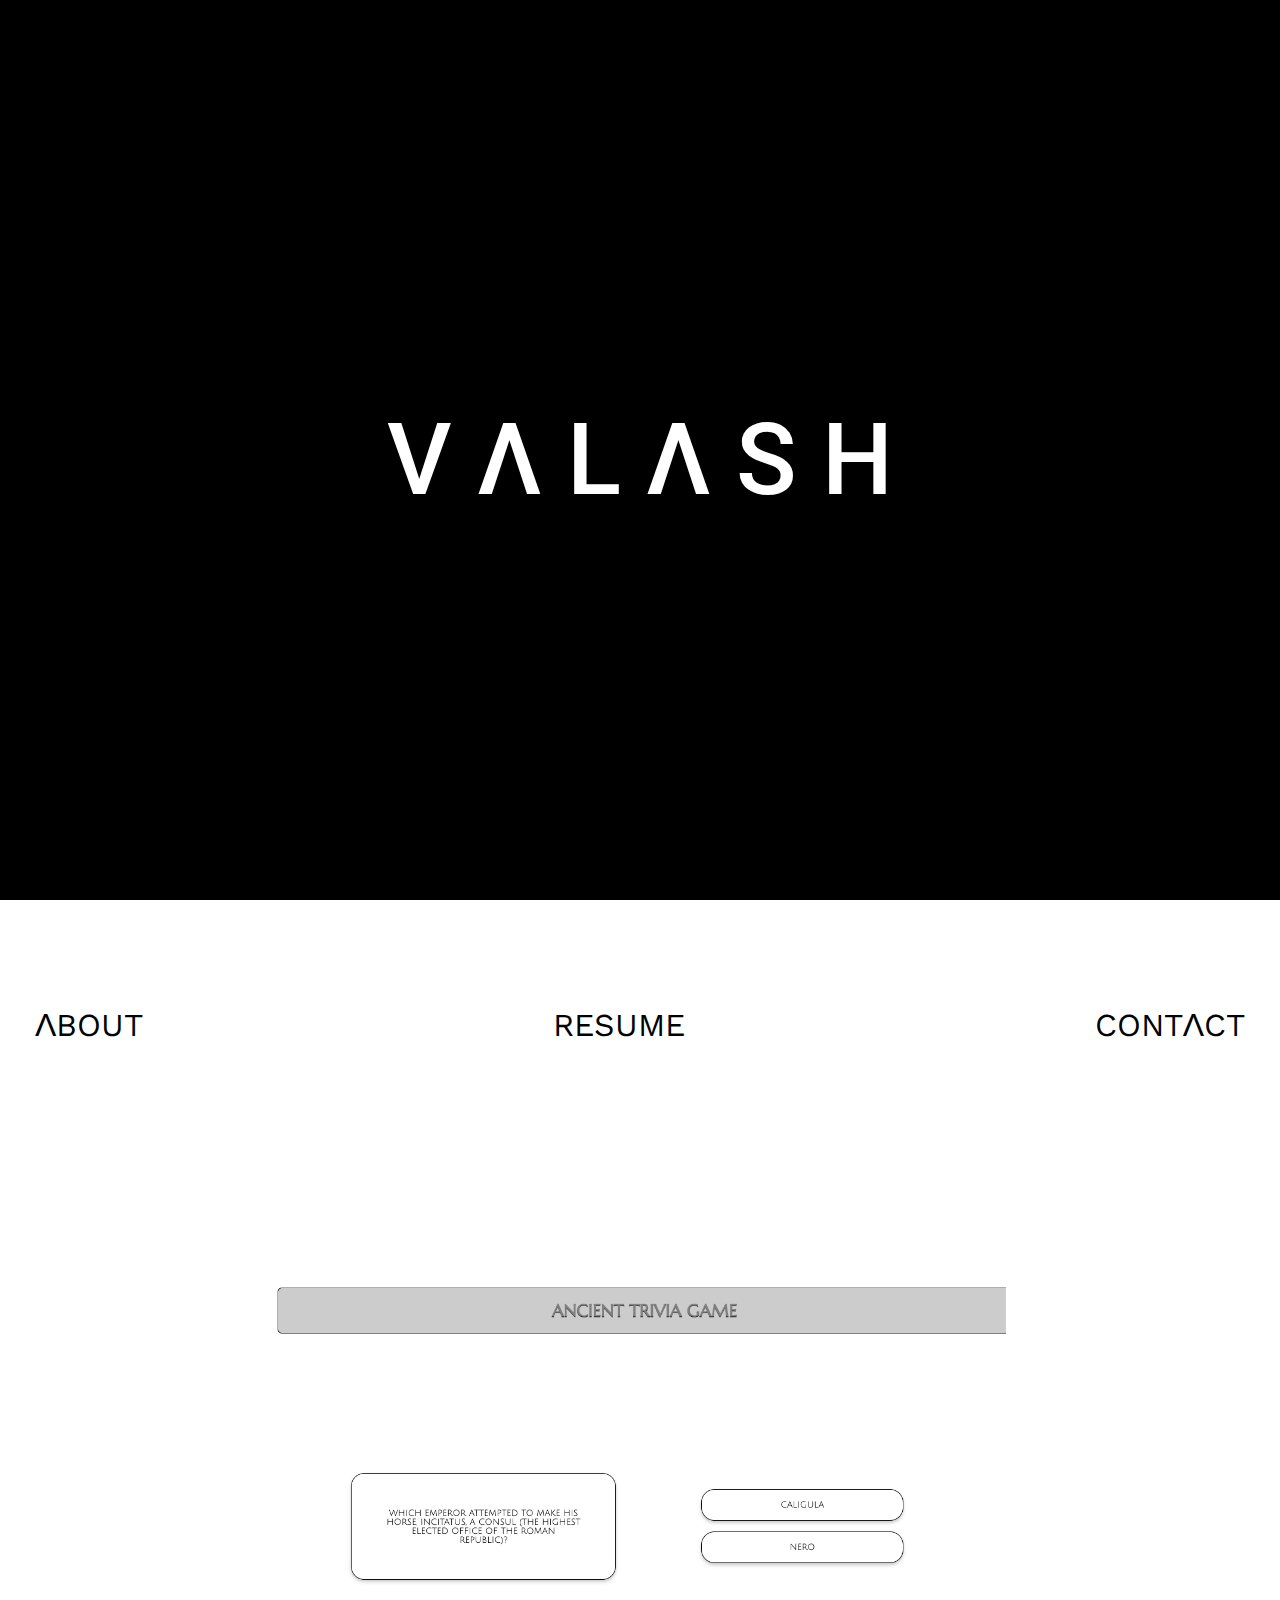
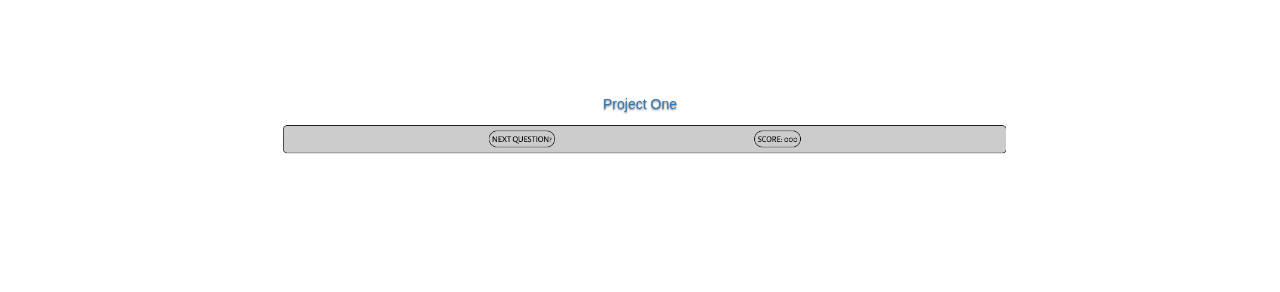
==== index.html @ 18e1bf8e "updated" ====
<!DOCTYPE html>
<html lang="en">
	<head>
		<meta charset="UTF-8" />
		<meta
			name="viewport"
			content="width=device-width, initial-scale=1.0"
		/>
		<meta
			http-equiv="X-UA-Compatible"
			content="ie=edge"
		/>
		<link rel="stylesheet" href="css/main.css" />
		<!-- Latest compiled and minified CSS -->
		<link
			rel="stylesheet"
			href="https://maxcdn.bootstrapcdn.com/bootstrap/3.4.0/css/bootstrap.min.css"
		/>

		<!-- jQuery library -->
		<script src="https://ajax.googleapis.com/ajax/libs/jquery/3.3.1/jquery.min.js"></script>

		<!-- Latest compiled JavaScript -->
		<script src="https://maxcdn.bootstrapcdn.com/bootstrap/3.4.0/js/bootstrap.min.js"></script>
		<link
			media="all"
			rel="stylesheet"
			href="https://maxcdn.bootstrapcdn.com/font-awesome/4.7.0/css/font-awesome.min.css"
		/>
		<title>VA</title>
	</head>
	<body>
		<header>
			<h1>V Λ L Λ S H</h1>
		</header>


		<div class="navvy">
			<nav>
				<ul>
					<li><a href="about.html">ΛBOUT</a></li>
					<li><a href="resume.html">RESUME</a></li>
					<li><a href="contact.html">CONTΛCT</a></li>
				</ul>
			</nav>
		</div>


		<div class="container">
			<div
				id="myCarousel"
				class="carousel slide"
				data-ride="carousel"
			>
				<!-- Wrapper for slides -->
				<div class="carousel-inner" role="listbox">
					<div class="item active">
						<img
							src="/imgs/project-one.png"
							alt="Game"
						>
						<div class="carousel-caption d-none d-md-block">
						<a href="https://valash.github.io/project-one-fix/">Project One</a>
						</div>
					</div>

					<div class="item">
						<img
							src="/imgs/project-two2.png"
							alt="Manage"
						
						/>
						<div class="carousel-caption d-none d-md-block">
							<a href="https://manage-express-0001.herokuapp.com/signup">Project Two</a>
						</div>
					</div>

					<div class="item">
						<img
							src="/imgs/project-three-img.png"
							alt="Breaddit"
							
						/>
						<div class="carousel-caption d-none d-md-block">
							<a href="http://breaddit.surge.sh/"> Project Three</a>
						</div>
					</div>

					<div class="item">
						<img
							src="/imgs/pink-lab.png"
							alt="Lab"
						/>
						<div class="carousel-caption d-none d-md-block">
							<a href="#">Teach Yourself Lab</a>
						
						</div>
				</div>
		</div>
	</body>
</html>
---- css/main.css ----
@import url("https://fonts.googleapis.com/css?family=Roboto:100");
@import url("https://fonts.googleapis.com/css?family=Work+Sans:100");
@import url("https://fonts.googleapis.com/css?family=Roboto:900");
body,
html {
  height: 100vh;
  color: black;
  margin: 0;
}

header {
  background-color: black;
  color: white;
  height: 100vh;
}

header h1 {
  font-family: 'Roboto', sans-serif;
  margin: 0;
  top: 45%;
  -webkit-box-pack: center;
      -ms-flex-pack: center;
          justify-content: center;
  display: -webkit-box;
  display: -ms-flexbox;
  display: flex;
  position: relative;
  font-size: 100px;
}

header h1:hover {
  color: rgba(137, 165, 159, 0.342);
}

body .navvy {
  position: relative;
  top: 0;
  width: 100%;
  line-height: 200px;
}

body .navvy ul {
  text-align: center;
  list-style-type: none;
  list-style-type: none;
  margin: 0;
  padding: 25px;
  display: -webkit-box;
  display: -ms-flexbox;
  display: flex;
  -webkit-box-pack: justify;
      -ms-flex-pack: justify;
          justify-content: space-between;
}

body .navvy ul li {
  display: inline;
  font-family: 'Work Sans', sans-serif;
  font-size: 14px;
}

body .navvy ul li a {
  color: black;
  text-decoration: none;
  padding: 10px;
  font-size: xx-large;
}

body .navvy ul li a:hover {
  color: rgba(137, 165, 159, 0.342);
}

body .container {
  padding: 10%;
}

body .container .carousel-inner .item img {
  margin: auto;
  display: block;
  max-width: auto;
  height: 480px;
}
/*# sourceMappingURL=main.css.map */
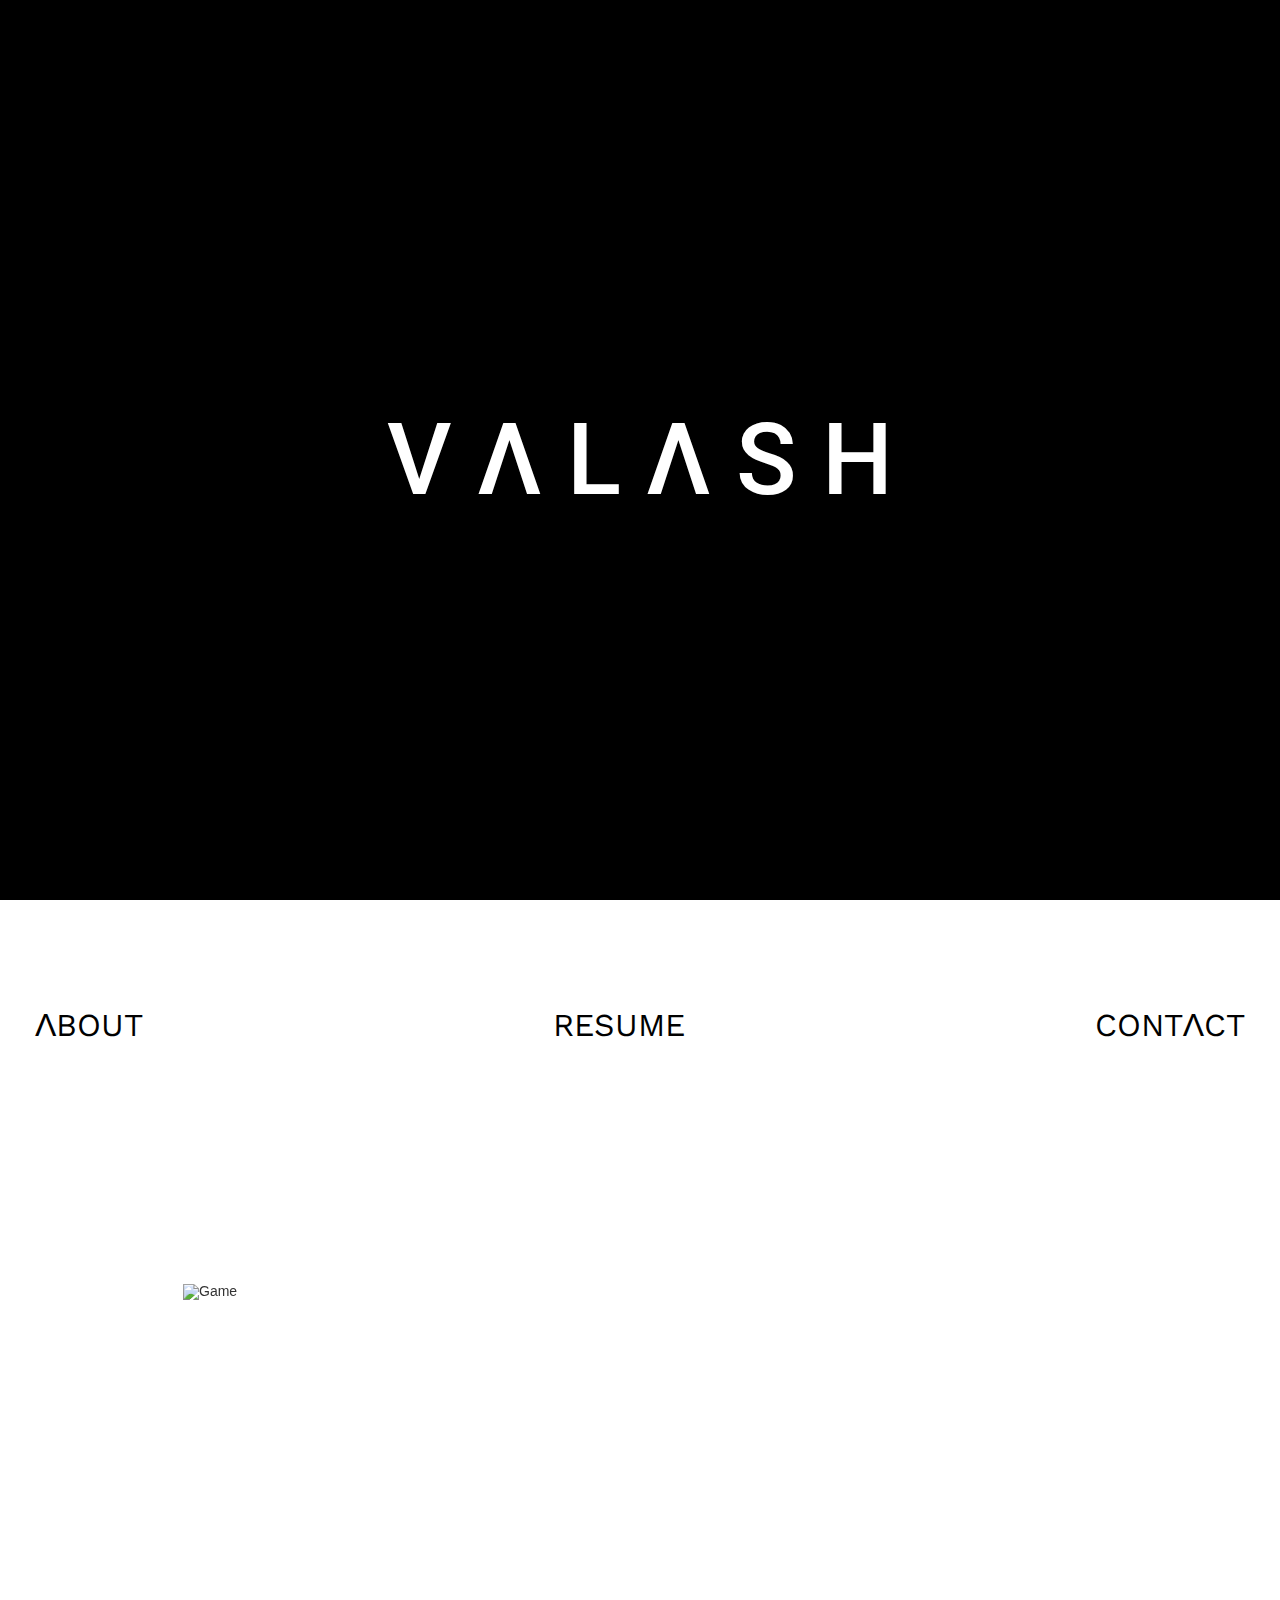
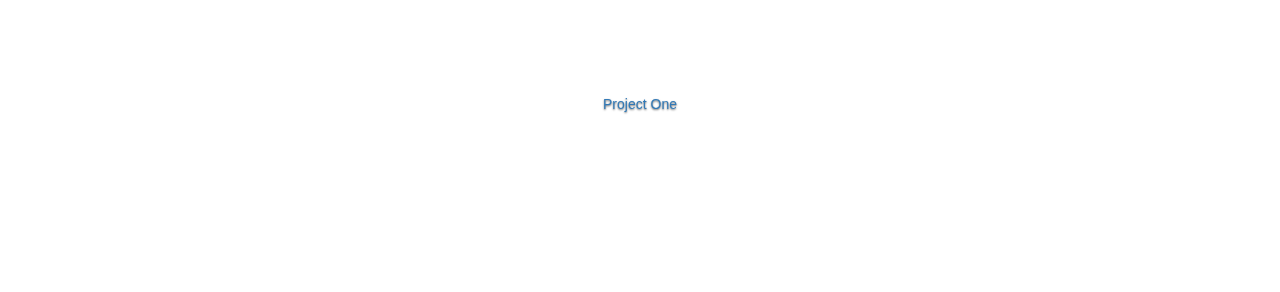
==== commit f1908fc4: "index" ====
--- a/index.html
+++ b/index.html
@@ -52,11 +52,10 @@
 				class="carousel slide"
 				data-ride="carousel"
 			>
-				<!-- Wrapper for slides -->
 				<div class="carousel-inner" role="listbox">
 					<div class="item active">
 						<img
-							src="/imgs/project-one.png"
+							src="/imgs/project-one.PNG"
 							alt="Game"
 						>
 						<div class="carousel-caption d-none d-md-block">
@@ -66,7 +65,7 @@
 
 					<div class="item">
 						<img
-							src="/imgs/project-two2.png"
+							src="/imgs/project-two2.PNG"
 							alt="Manage"
 						
 						/>
@@ -77,7 +76,7 @@
 
 					<div class="item">
 						<img
-							src="/imgs/project-three-img.png"
+							src="/imgs/project-three-img.PNG"
 							alt="Breaddit"
 							
 						/>
@@ -88,12 +87,11 @@
 
 					<div class="item">
 						<img
-							src="/imgs/pink-lab.png"
+							src="/imgs/pink-lab.PNG"
 							alt="Lab"
 						/>
 						<div class="carousel-caption d-none d-md-block">
 							<a href="#">Teach Yourself Lab</a>
-						
 						</div>
 				</div>
 		</div>
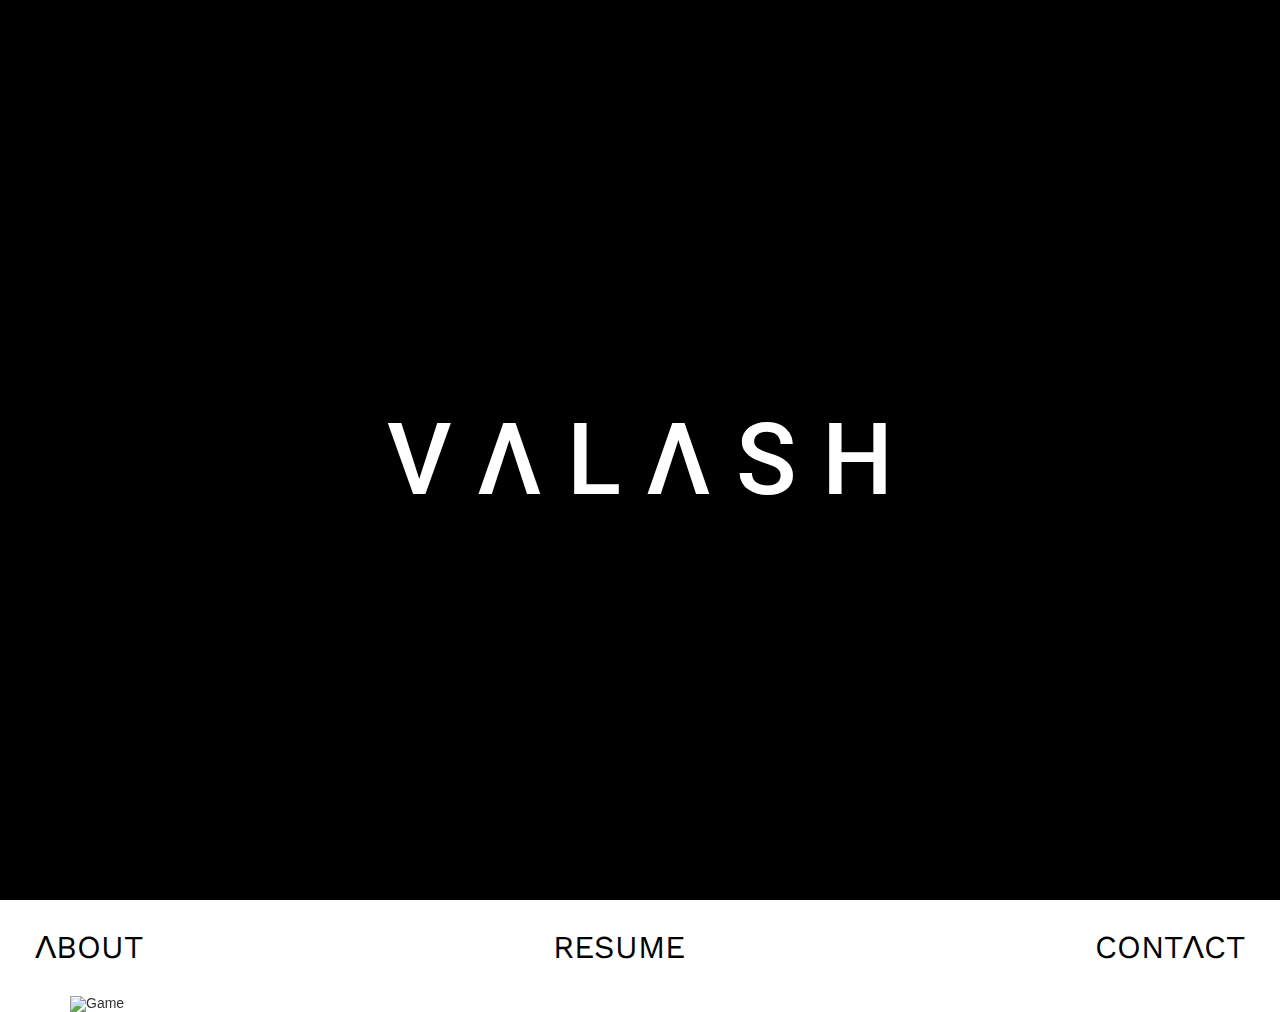
==== commit df16ed94: "fixed some vh" ====
--- a/index.html
+++ b/index.html
@@ -27,14 +27,14 @@
 			rel="stylesheet"
 			href="https://maxcdn.bootstrapcdn.com/font-awesome/4.7.0/css/font-awesome.min.css"
 		/>
-		<title>VA</title>
+		<title>VΛ</title>
 	</head>
 	<body>
 		<header>
 			<h1>V Λ L Λ S H</h1>
 		</header>
 
-
+	<div class="second-body">
 		<div class="navvy">
 			<nav>
 				<ul>
@@ -93,7 +93,9 @@
 						<div class="carousel-caption d-none d-md-block">
 							<a href="#">Teach Yourself Lab</a>
 						</div>
+					</div>
 				</div>
+			</div>
 		</div>
 	</body>
 </html>
--- a/css/main.css
+++ b/css/main.css
@@ -36,7 +36,6 @@
   position: relative;
   top: 0;
   width: 100%;
-  line-height: 200px;
 }
 
 body .navvy ul {
@@ -70,11 +69,15 @@
   color: rgba(137, 165, 159, 0.342);
 }
 
-body .container {
+body .navvy ul .second-body {
+  height: 100vh;
+}
+
+body .navvy ul .second-body .container {
   padding: 10%;
 }
 
-body .container .carousel-inner .item img {
+body .navvy ul .second-body .container .carousel-inner .item img {
   margin: auto;
   display: block;
   max-width: auto;
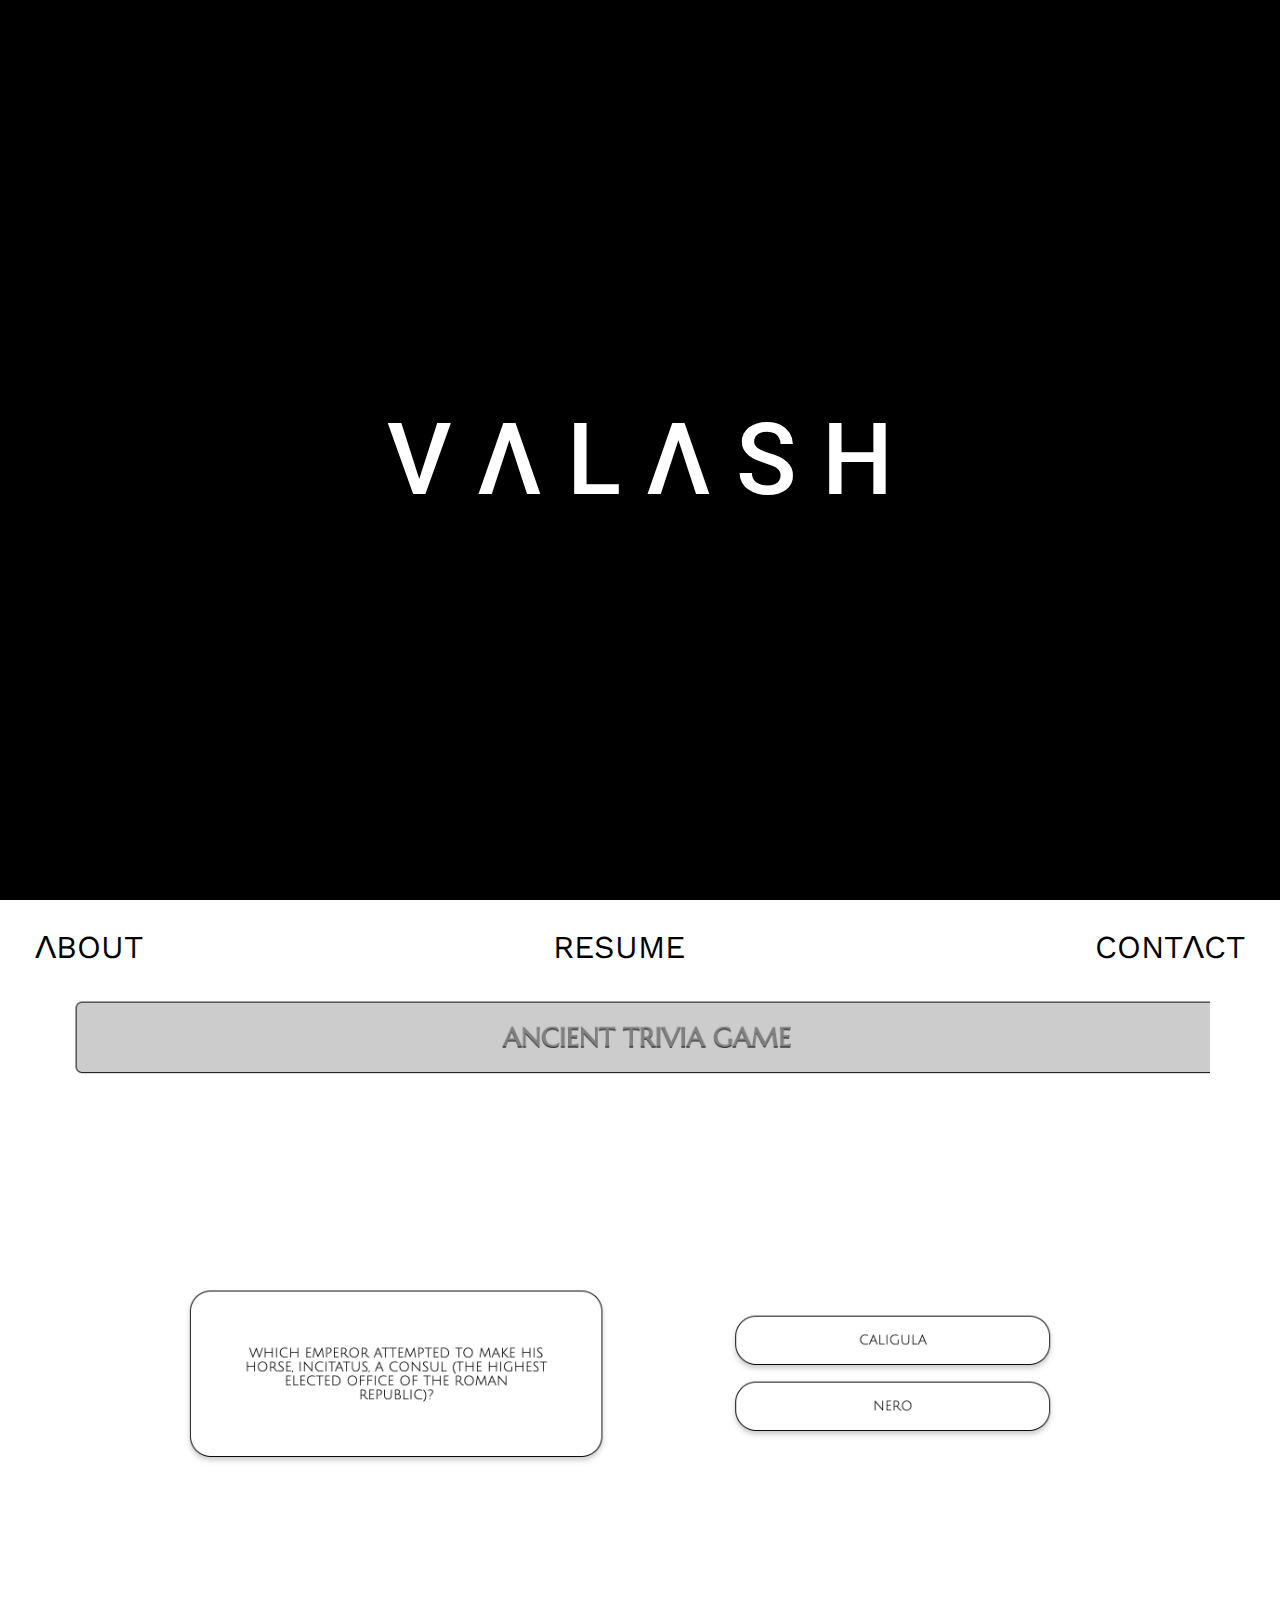
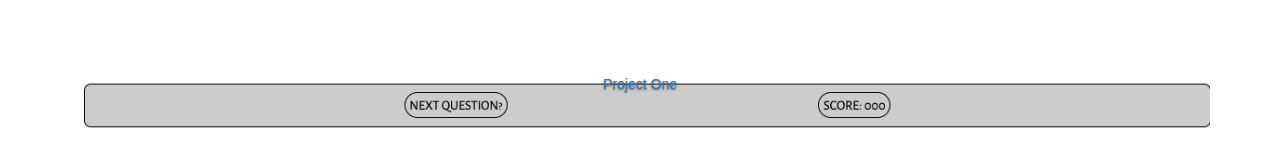
==== commit 04cea4c3: "trying to get the images to show up on github pages" ====
--- a/index.html
+++ b/index.html
@@ -55,7 +55,7 @@
 				<div class="carousel-inner" role="listbox">
 					<div class="item active">
 						<img
-							src="/imgs/project-one.PNG"
+							src="imgs/project-one.png"
 							alt="Game"
 						>
 						<div class="carousel-caption d-none d-md-block">
@@ -65,7 +65,7 @@
 
 					<div class="item">
 						<img
-							src="/imgs/project-two2.PNG"
+							src="imgs/project-two2.PNG"
 							alt="Manage"
 						
 						/>
@@ -76,7 +76,7 @@
 
 					<div class="item">
 						<img
-							src="/imgs/project-three-img.PNG"
+							src="imgs/project-three-img.PNG"
 							alt="Breaddit"
 							
 						/>
@@ -87,7 +87,7 @@
 
 					<div class="item">
 						<img
-							src="/imgs/pink-lab.PNG"
+							src="imgs/pink-lab.PNG"
 							alt="Lab"
 						/>
 						<div class="carousel-caption d-none d-md-block">
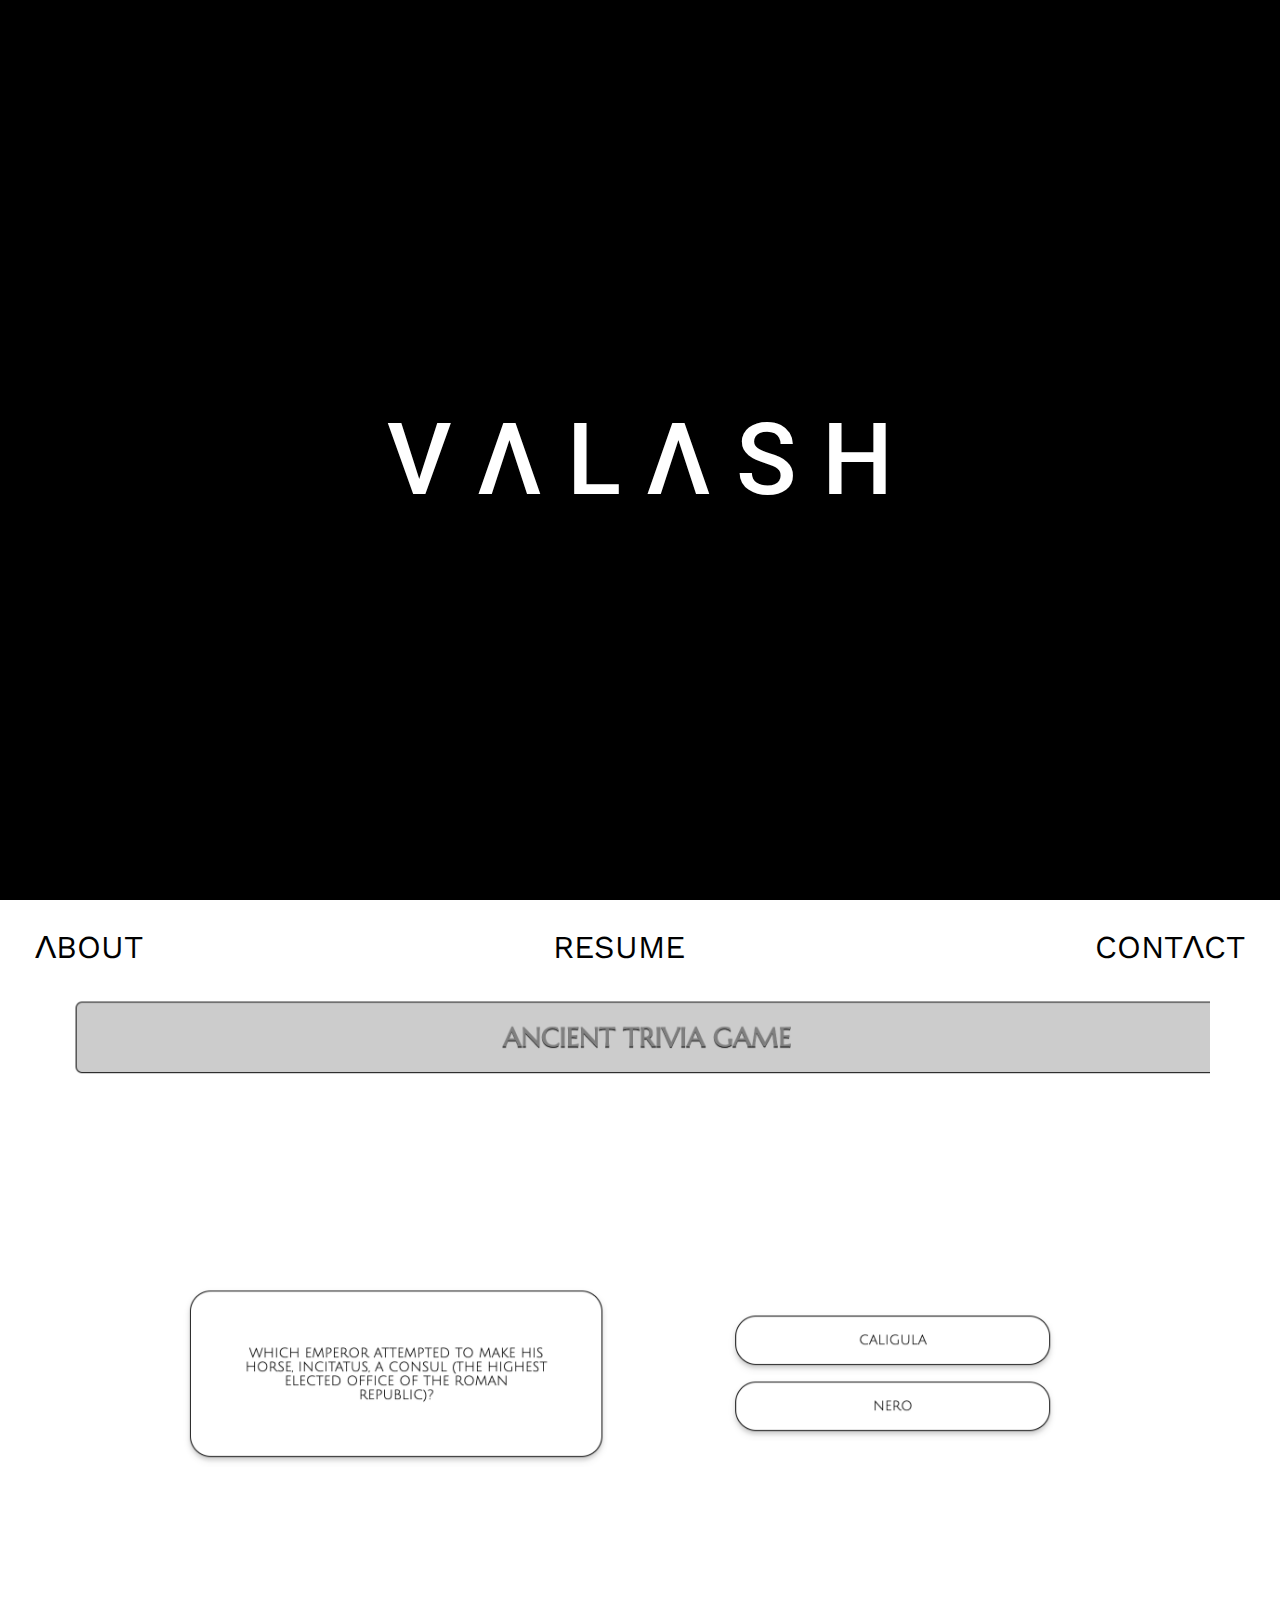
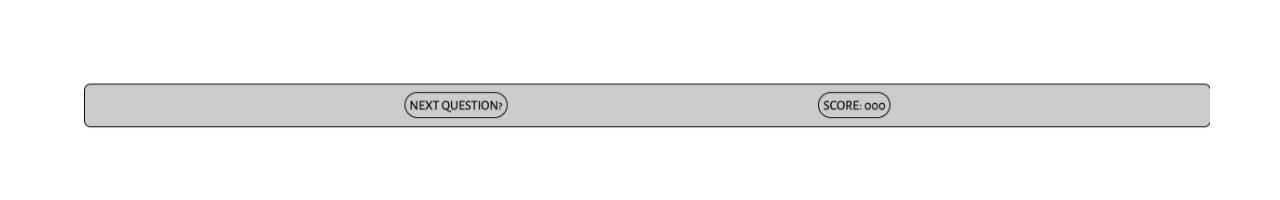
==== commit bfe93111: "updated" ====
--- a/index.html
+++ b/index.html
@@ -59,39 +59,39 @@
 							alt="Game"
 						>
 						<div class="carousel-caption d-none d-md-block">
-						<a href="https://valash.github.io/project-one-fix/">Project One</a>
+						<a href="https://valash.github.io/project-one-fix/"></a>
 						</div>
 					</div>
 
 					<div class="item">
 						<img
-							src="imgs/project-two2.PNG"
+							src="imgs/project-two2.png"
 							alt="Manage"
 						
 						/>
 						<div class="carousel-caption d-none d-md-block">
-							<a href="https://manage-express-0001.herokuapp.com/signup">Project Two</a>
+							<a href="https://manage-express-0001.herokuapp.com/signup"></a>
 						</div>
 					</div>
 
 					<div class="item">
 						<img
-							src="imgs/project-three-img.PNG"
+							src="imgs/project-three-img.png"
 							alt="Breaddit"
 							
 						/>
 						<div class="carousel-caption d-none d-md-block">
-							<a href="http://breaddit.surge.sh/"> Project Three</a>
+							<a href="http://breaddit.surge.sh/"> </a>
 						</div>
 					</div>
 
 					<div class="item">
 						<img
-							src="imgs/pink-lab.PNG"
+							src="imgs/pink-lab.png"
 							alt="Lab"
 						/>
 						<div class="carousel-caption d-none d-md-block">
-							<a href="#">Teach Yourself Lab</a>
+							<a href="#"></a>
 						</div>
 					</div>
 				</div>
--- a/css/main.css
+++ b/css/main.css
@@ -69,18 +69,18 @@
   color: rgba(137, 165, 159, 0.342);
 }
 
-body .navvy ul .second-body {
-  height: 100vh;
+body .navvy ul .container {
+  padding: 20%;
 }
 
-body .navvy ul .second-body .container {
-  padding: 10%;
-}
-
-body .navvy ul .second-body .container .carousel-inner .item img {
+body .navvy ul .container .carousel-inner .item img {
   margin: auto;
   display: block;
   max-width: auto;
   height: 480px;
 }
+
+.second-body {
+  height: 100vh;
+}
 /*# sourceMappingURL=main.css.map */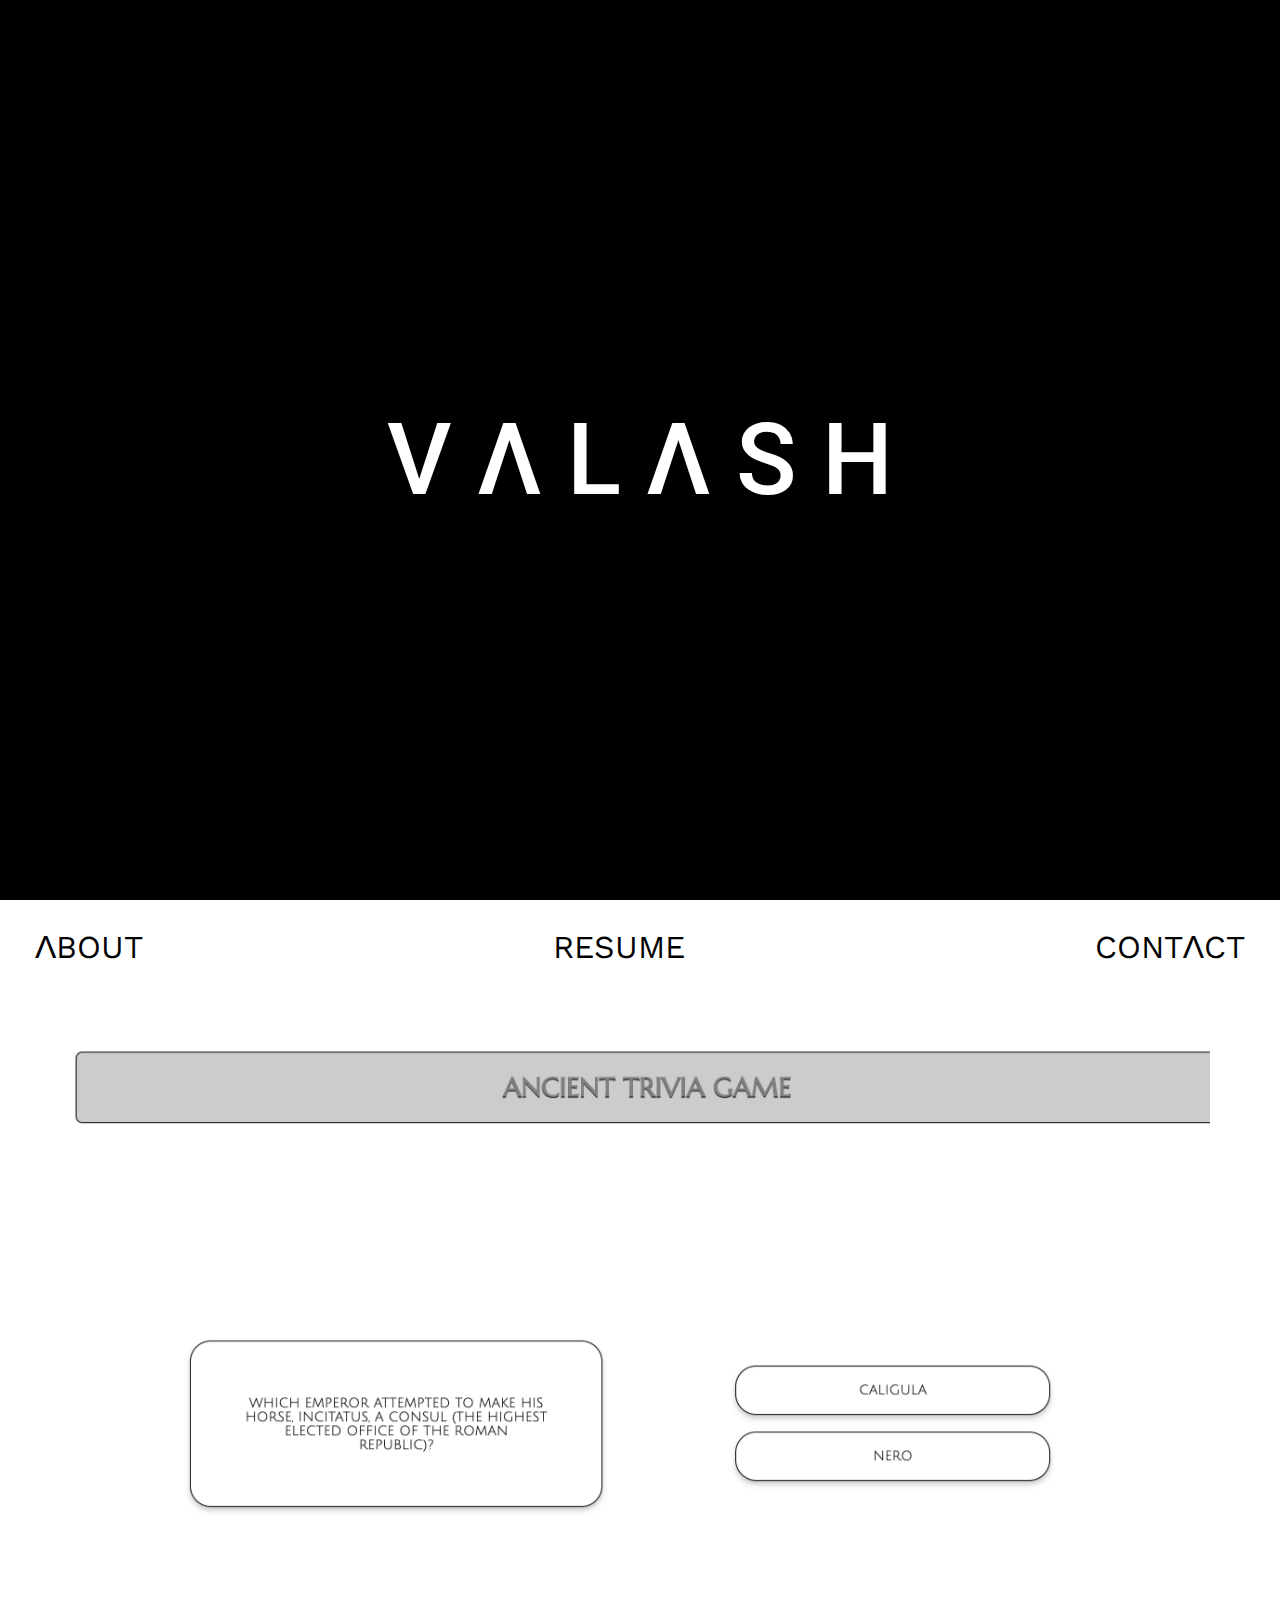
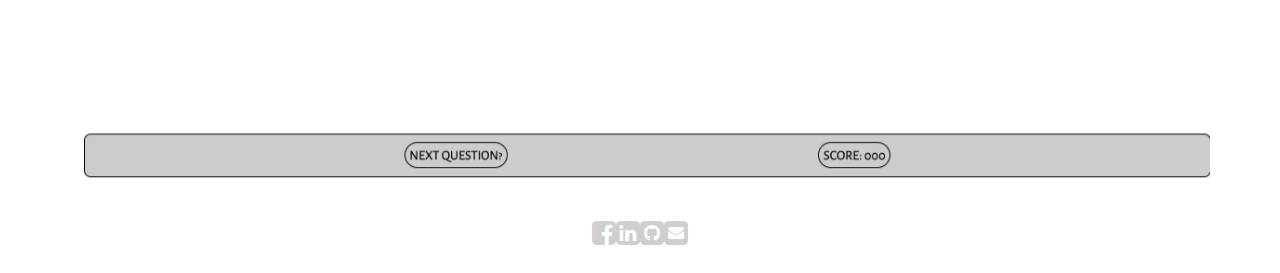
==== commit 72cc04a6: "added footers" ====
--- a/index.html
+++ b/index.html
@@ -52,7 +52,7 @@
 				class="carousel slide"
 				data-ride="carousel"
 			>
-				<div class="carousel-inner" role="listbox">
+				<div class="carousel-inner" role="listBox">
 					<div class="item active">
 						<img
 							src="imgs/project-one.png"
@@ -97,5 +97,16 @@
 				</div>
 			</div>
 		</div>
+		<footer>
+			<div class="footBar">
+				<ul>
+					<li><a href="https://www.facebook.com/virginia.lash1"><i id="social-fb" class="fa fa-facebook-square fa-2x social"></i></a></li>
+					<li><a href="https://www.linkedin.com/in/virginia-lash-9629a7a8/"><i id="social-tw"
+							class="fa fa-linkedin-square fa-2x social"></i></a></li>
+					<li><a href="https://github.com/valash"><i id="social-gp" class="fa fa-github-square fa-2x social"></i></a></li>
+					<li><a href="mailto:virginialash1@gmail.com"><i id="social-em" class="fa fa-envelope-square fa-2x social"></i></a></li>
+				</ul>
+			</div>
+		</footer>
 	</body>
 </html>
--- a/css/main.css
+++ b/css/main.css
@@ -36,6 +36,7 @@
   position: relative;
   top: 0;
   width: 100%;
+  margin-bottom: 50px;
 }
 
 body .navvy ul {
@@ -83,4 +84,42 @@
 .second-body {
   height: 100vh;
 }
+
+footer {
+  position: relative;
+  bottom: 0;
+  width: 100%;
+}
+
+footer ul {
+  -webkit-box-pack: center;
+      -ms-flex-pack: center;
+          justify-content: center;
+  text-align: center;
+  list-style-type: none;
+  padding: 25px;
+  display: -webkit-box;
+  display: -ms-flexbox;
+  display: flex;
+}
+
+footer ul a {
+  color: rgba(0, 0, 0, 0.199);
+}
+
+footer ul a #social-fb:hover {
+  color: #3b5998;
+}
+
+footer ul a #social-tw:hover {
+  color: #0077b5;
+}
+
+footer ul a #social-gp:hover {
+  color: black;
+}
+
+footer ul a #social-em:hover {
+  color: #f39c12;
+}
 /*# sourceMappingURL=main.css.map */